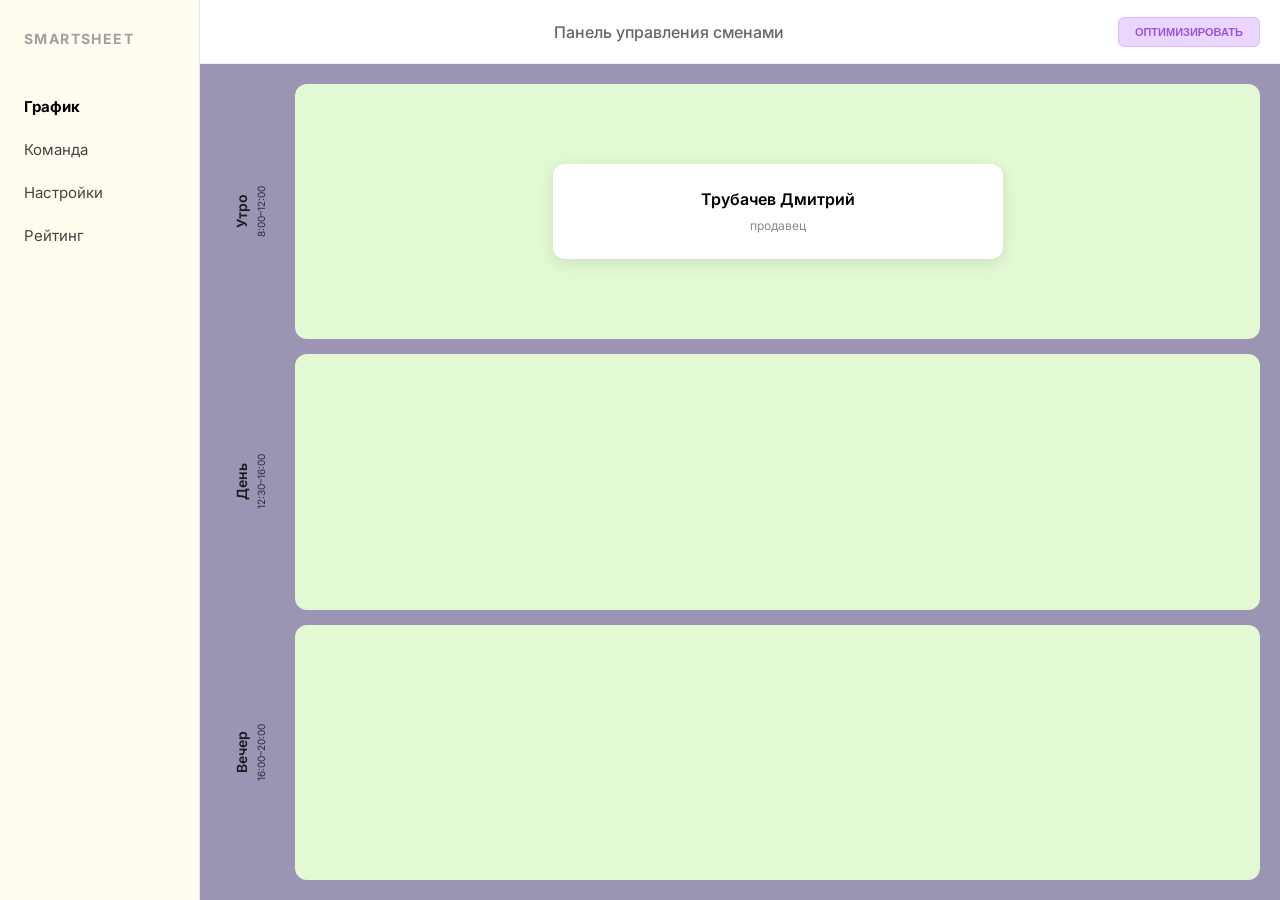
==== frontend/index.html @ 78002d1d "feat: added view for  manager" ====
<!DOCTYPE html>
<html lang="ru">
<head>
    <meta charset="UTF-8">
    <meta name="viewport" content="width=device-width, initial-scale=1.0">
    <title>SmartSheet</title>
    <link rel="preconnect" href="https://fonts.googleapis.com">
    <link rel="preconnect" href="https://fonts.gstatic.com" crossorigin>
    <link href="https://fonts.googleapis.com/css2?family=Inter:wght@400;500;700&display=swap" rel="stylesheet">
    <link rel="stylesheet" href="style.css">
</head>
<body>

    <div class="app-container">
        <aside class="sidebar" id="sidebar">
            <div class="logo">SMARTSHEET</div>
            <nav class="menu">
                <a href="#" class="active">График</a>
                <a href="#">Команда</a>
                <a href="#">Настройки</a>
                <a href="#">Рейтинг</a>
            </nav>
        </aside>

        <main class="main-content">
            <header class="header">
                <button class="hamburger" id="hamburger">
                    <span></span>
                    <span></span>
                    <span></span>
                </button>
                
                <h1 class="page-title">Панель управления сменами</h1>
                <button class="btn-optimize">ОПТИМИЗИРОВАТЬ</button>
            </header>

            <section class="board">
                <div class="shift-group">
                    <div class="time-column">
                        <div class="time-content">
                            <span class="shift-name">Утро</span>
                            <span class="shift-hours">8:00–12:00</span>
                        </div>
                    </div>
                    <div class="drop-area">
                        <div class="employee-card">
                            <span class="name">Трубачев Дмитрий</span>
                            <span class="role">продавец</span>
                        </div>
                    </div>
                </div>

                <div class="shift-group">
                    <div class="time-column">
                        <div class="time-content">
                            <span class="shift-name">День</span>
                            <span class="shift-hours">12:30–16:00</span>
                        </div>
                    </div>
                    <div class="drop-area"></div>
                </div>

                <div class="shift-group">
                    <div class="time-column">
                        <div class="time-content">
                            <span class="shift-name">Вечер</span>
                            <span class="shift-hours">16:00–20:00</span>
                        </div>
                    </div>
                    <div class="drop-area"></div>
                </div>
            </section>
        </main>
    </div>

    <script> 
    const hb = document.getElementById('hamburger');
    const sidebar = document.getElementById('sidebar');

    hb.addEventListener('click', (e) => {
    e.stopPropagation();
    sidebar.classList.toggle('open');
    
    // Делаем полоски прозрачными при открытии
    if (sidebar.classList.contains('open')) {
        hb.style.opacity = '0'; 
    } else {
        hb.style.opacity = '1';
    }
});

// Закрываем меню и возвращаем полоски при клике на сайдбар
    sidebar.addEventListener('click', () => {
    sidebar.classList.remove('open');
    hb.style.opacity = '1';
});

// Закрытие при клике по контенту
document.addEventListener('click', (e) => {
    if (!sidebar.contains(e.target) && e.target !== hb) {
        sidebar.classList.remove('open');
        hb.style.opacity = '1';
    }
});
    </script>
</body>
</html>
---- frontend/style.css ----
/* ОБНУЛЕНИЕ */
* {
    box-sizing: border-box;
    margin: 0;
    padding: 0;
}

body {
    font-family: 'Inter', sans-serif;
    background-color: #fff;
    overflow: hidden; /* Чтобы не было лишних скроллов */
}

.app-container {
    display: flex;
    width: 100vw;
    height: 100vh;
}

/* SIDEBAR */
.sidebar {
    width: 200px;
    background-color: #FFFDEF;
    border-right: 1px solid #E5E5E5;
    padding: 30px 24px;
    flex-shrink: 0;
    z-index: 1000;
    transition: transform 0.3s ease-in-out;
}

.logo {
    font-weight: 700;
    font-size: 14px;
    color: #A0A0A0;
    margin-bottom: 50px;
    letter-spacing: 0.1em;
}

.menu a {
    display: block;
    text-decoration: none;
    color: #444;
    font-size: 15px;
    margin-bottom: 24px;
}

.menu a.active { font-weight: 700; color: #000; }

/* MAIN CONTENT */
.main-content {
    flex-grow: 1;
    display: flex;
    flex-direction: column;
    min-width: 0;
}

.header {
    height: 64px;
    display: flex;
    align-items: center;
    padding: 0 20px;
    border-bottom: 1px solid #F0F0F0;
    background: #fff;
    position: relative;
}

/* КНОПКА ГАМБУРГЕР */
.hamburger {
    display: none; /* Скрыта на ПК */
    flex-direction: column;
    gap: 4px;
    background: none;
    border: none;
    cursor: pointer;
    padding: 5px;
    z-index: 2000;
    transition: opacity 0.3s ease; /* Плавное исчезновение */
}

.hamburger span {
    width: 22px;
    height: 2px;
    background: #333;
}

.page-title {
    flex-grow: 1;
    text-align: center;
    font-size: 16px;
    font-weight: 500;
    color: #666;
}

.btn-optimize {
    background-color: #EBD6FF;
    color: #9B51E0;
    border: 1px solid #DDBBFF;
    border-radius: 6px;
    padding: 8px 16px;
    font-size: 11px;
    font-weight: 700;
    cursor: pointer;
    white-space: nowrap;
}

/* BOARD (Фиолетовая зона) */
.board {
    background-color: #9B94B3;
    flex-grow: 1;
    padding: 20px;
    display: flex;
    flex-direction: column;
    gap: 15px;
}

.shift-group {
    flex: 1;
    display: flex;
    gap: 15px;
}

.time-column {
    width: 60px;
    display: flex;
    justify-content: center;
    align-items: center;
    flex-shrink: 0;
}

.time-content {
    display: flex;
    flex-direction: column;
    align-items: center;
    gap: 5px;
    writing-mode: vertical-rl;
    transform: rotate(180deg);
}

.shift-name { font-size: 14px; font-weight: 600; color: #1a1a1a; }
.shift-hours { font-size: 10px; opacity: 0.7; }

/* DROP AREA */
.drop-area {
    flex-grow: 1;
    background-color: #E2F9D3;
    border-radius: 12px;
    padding: 15px;
    display: flex;
    align-items: center;
    justify-content: center;
}

/* КАРТОЧКА (ШИРОКАЯ КАК НА ФОТО) */
.employee-card {
    background: #FFFFFF;
    width: 100%;
    max-width: 450px;
    padding: 25px;
    border-radius: 12px;
    box-shadow: 0 4px 15px rgba(0,0,0,0.1);
    text-align: center;
}

.employee-card .name {
    display: block;
    font-size: 16px;
    font-weight: 600;
    margin-bottom: 5px;
}

.employee-card .role {
    font-size: 12px;
    color: #888;
}

/* МОБИЛКА */
@media (max-width: 768px) {
    .hamburger { display: flex; }

    .sidebar {
        position: fixed;
        left: 0; top: 0; bottom: 0;
        transform: translateX(-100%);
    }

    .sidebar.open { transform: translateX(0); }

    .page-title {
        font-size: 13px;
        text-align: center;
        margin: 0 10px;
    }

    .btn-optimize {
        padding: 6px 10px;
        font-size: 10px;
    }

    .board { padding: 10px; }
    .employee-card { max-width: 280px; }
}
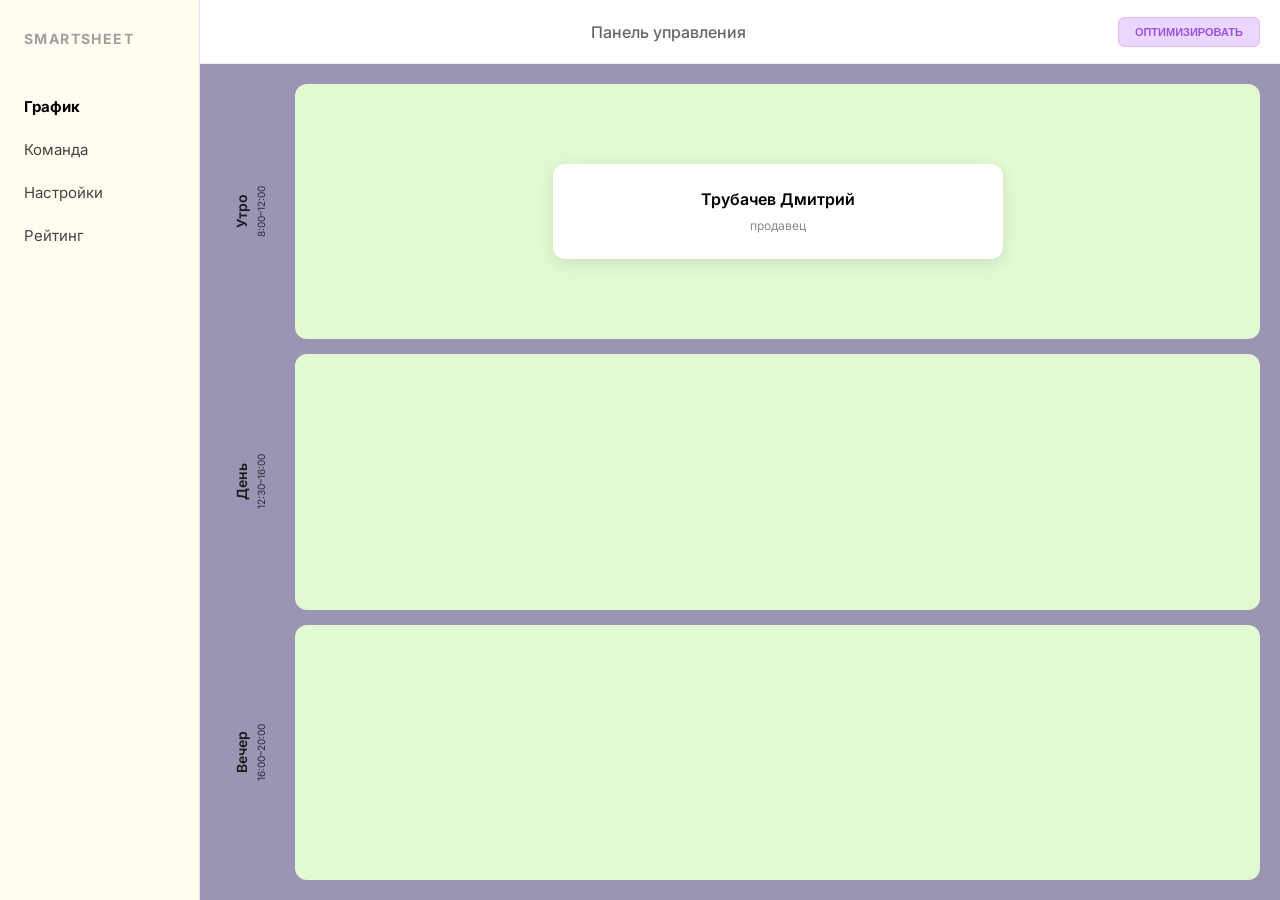
==== commit 7b768b81: "feat: added new function in main menu" ====
--- a/frontend/index.html
+++ b/frontend/index.html
@@ -14,11 +14,11 @@
     <div class="app-container">
         <aside class="sidebar" id="sidebar">
             <div class="logo">SMARTSHEET</div>
-            <nav class="menu">
-                <a href="#" class="active">График</a>
-                <a href="#">Команда</a>
-                <a href="#">Настройки</a>
-                <a href="#">Рейтинг</a>
+            <nav class="menu" id="main-menu">
+                <a href="#" class="menu-link active" data-section="board">График</a>
+                <a href="#" class="menu-link" data-section="team">Команда</a>
+                <a href="#" class="menu-link" data-section="settings">Настройки</a>
+                <a href="#" class="menu-link" data-section="rating">Рейтинг</a>
             </nav>
         </aside>
 
@@ -29,12 +29,11 @@
                     <span></span>
                     <span></span>
                 </button>
-                
-                <h1 class="page-title">Панель управления сменами</h1>
+                <h1 class="page-title" id="header-title">Панель управления</h1>
                 <button class="btn-optimize">ОПТИМИЗИРОВАТЬ</button>
             </header>
 
-            <section class="board">
+            <section class="board content-section active" id="board">
                 <div class="shift-group">
                     <div class="time-column">
                         <div class="time-content">
@@ -49,59 +48,85 @@
                         </div>
                     </div>
                 </div>
-
                 <div class="shift-group">
-                    <div class="time-column">
-                        <div class="time-content">
-                            <span class="shift-name">День</span>
-                            <span class="shift-hours">12:30–16:00</span>
-                        </div>
-                    </div>
+                    <div class="time-column"><div class="time-content"><span class="shift-name">День</span><span class="shift-hours">12:30–16:00</span></div></div>
                     <div class="drop-area"></div>
                 </div>
-
                 <div class="shift-group">
-                    <div class="time-column">
-                        <div class="time-content">
-                            <span class="shift-name">Вечер</span>
-                            <span class="shift-hours">16:00–20:00</span>
-                        </div>
-                    </div>
+                    <div class="time-column"><div class="time-content"><span class="shift-name">Вечер</span><span class="shift-hours">16:00–20:00</span></div></div>
                     <div class="drop-area"></div>
                 </div>
             </section>
+
+            <section class="content-section" id="team">
+                <div class="placeholder-content">
+                    <h2>Список команды</h2>
+                    <p>Здесь будет список всех сотрудников и их статусы.</p>
+                </div>
+            </section>
+
+            <section class="content-section" id="settings">
+                <div class="placeholder-content">
+                    <h2>Настройки системы</h2>
+                    <p>Настройка графиков, уведомлений и прав доступа.</p>
+                </div>
+            </section>
+
+            <section class="content-section" id="rating">
+                <div class="placeholder-content">
+                    <h2>Рейтинг сотрудников</h2>
+                    <p>Аналитика эффективности и выполнения планов.</p>
+                </div>
+            </section>
+
         </main>
     </div>
 
     <script> 
-    const hb = document.getElementById('hamburger');
-    const sidebar = document.getElementById('sidebar');
+        const hb = document.getElementById('hamburger');
+        const sidebar = document.getElementById('sidebar');
+        const menuLinks = document.querySelectorAll('.menu-link');
+        const sections = document.querySelectorAll('.content-section');
+        const headerTitle = document.getElementById('header-title');
 
-    hb.addEventListener('click', (e) => {
-    e.stopPropagation();
-    sidebar.classList.toggle('open');
-    
-    // Делаем полоски прозрачными при открытии
-    if (sidebar.classList.contains('open')) {
-        hb.style.opacity = '0'; 
-    } else {
-        hb.style.opacity = '1';
-    }
-});
+        // Переключение разделов
+        menuLinks.forEach(link => {
+            link.addEventListener('click', (e) => {
+                e.preventDefault();
+                
+                // Убираем активный класс у ссылок и секций
+                menuLinks.forEach(l => l.classList.remove('active'));
+                sections.forEach(s => s.classList.remove('active'));
 
-// Закрываем меню и возвращаем полоски при клике на сайдбар
-    sidebar.addEventListener('click', () => {
-    sidebar.classList.remove('open');
-    hb.style.opacity = '1';
-});
+                // Добавляем активный класс нажатой ссылке
+                link.classList.add('active');
 
-// Закрытие при клике по контенту
-document.addEventListener('click', (e) => {
-    if (!sidebar.contains(e.target) && e.target !== hb) {
-        sidebar.classList.remove('open');
-        hb.style.opacity = '1';
-    }
-});
+                // Показываем нужную секцию
+                const sectionId = link.getAttribute('data-section');
+                document.getElementById(sectionId).classList.add('active');
+
+                // Меняем заголовок
+                headerTitle.textContent = link.textContent;
+
+                // Закрываем мобильное меню
+                sidebar.classList.remove('open');
+                hb.style.opacity = '1';
+            });
+        });
+
+        // Логика гамбургера
+        hb.addEventListener('click', (e) => {
+            e.stopPropagation();
+            sidebar.classList.toggle('open');
+            hb.style.opacity = sidebar.classList.contains('open') ? '0' : '1';
+        });
+
+        document.addEventListener('click', (e) => {
+            if (!sidebar.contains(e.target) && e.target !== hb) {
+                sidebar.classList.remove('open');
+                hb.style.opacity = '1';
+            }
+        });
     </script>
 </body>
 </html>
--- a/frontend/style.css
+++ b/frontend/style.css
@@ -8,7 +8,7 @@
 body {
     font-family: 'Inter', sans-serif;
     background-color: #fff;
-    overflow: hidden; /* Чтобы не было лишних скроллов */
+    overflow: hidden;
 }
 
 .app-container {
@@ -42,6 +42,7 @@
     color: #444;
     font-size: 15px;
     margin-bottom: 24px;
+    cursor: pointer;
 }
 
 .menu a.active { font-weight: 700; color: #000; }
@@ -52,6 +53,18 @@
     display: flex;
     flex-direction: column;
     min-width: 0;
+    position: relative;
+}
+
+/* Управление видимостью секций */
+.content-section {
+    display: none; /* Скрыто по умолчанию */
+    flex-grow: 1;
+    flex-direction: column;
+}
+
+.content-section.active {
+    display: flex; /* Показываем активную */
 }
 
 .header {
@@ -66,7 +79,7 @@
 
 /* КНОПКА ГАМБУРГЕР */
 .hamburger {
-    display: none; /* Скрыта на ПК */
+    display: none;
     flex-direction: column;
     gap: 4px;
     background: none;
@@ -74,7 +87,7 @@
     cursor: pointer;
     padding: 5px;
     z-index: 2000;
-    transition: opacity 0.3s ease; /* Плавное исчезновение */
+    transition: opacity 0.3s ease;
 }
 
 .hamburger span {
@@ -103,99 +116,45 @@
     white-space: nowrap;
 }
 
-/* BOARD (Фиолетовая зона) */
-.board {
+/* BOARD / SECTIONS */
+.board, #team, #settings, #rating {
     background-color: #9B94B3;
-    flex-grow: 1;
     padding: 20px;
-    display: flex;
-    flex-direction: column;
     gap: 15px;
 }
 
-.shift-group {
-    flex: 1;
-    display: flex;
-    gap: 15px;
-}
-
-.time-column {
-    width: 60px;
-    display: flex;
-    justify-content: center;
-    align-items: center;
-    flex-shrink: 0;
-}
-
-.time-content {
+/* Стили для пустых разделов */
+.placeholder-content {
+    background: rgba(255, 255, 255, 0.1);
+    border: 2px dashed rgba(255, 255, 255, 0.3);
+    border-radius: 12px;
+    flex-grow: 1;
     display: flex;
     flex-direction: column;
     align-items: center;
-    gap: 5px;
-    writing-mode: vertical-rl;
-    transform: rotate(180deg);
+    justify-content: center;
+    color: #fff;
+    text-align: center;
 }
 
+.shift-group { flex: 1; display: flex; gap: 15px; }
+.time-column { width: 60px; display: flex; justify-content: center; align-items: center; flex-shrink: 0; }
+.time-content { display: flex; flex-direction: column; align-items: center; gap: 5px; writing-mode: vertical-rl; transform: rotate(180deg); }
 .shift-name { font-size: 14px; font-weight: 600; color: #1a1a1a; }
 .shift-hours { font-size: 10px; opacity: 0.7; }
 
-/* DROP AREA */
-.drop-area {
-    flex-grow: 1;
-    background-color: #E2F9D3;
-    border-radius: 12px;
-    padding: 15px;
-    display: flex;
-    align-items: center;
-    justify-content: center;
-}
-
-/* КАРТОЧКА (ШИРОКАЯ КАК НА ФОТО) */
-.employee-card {
-    background: #FFFFFF;
-    width: 100%;
-    max-width: 450px;
-    padding: 25px;
-    border-radius: 12px;
-    box-shadow: 0 4px 15px rgba(0,0,0,0.1);
-    text-align: center;
-}
-
-.employee-card .name {
-    display: block;
-    font-size: 16px;
-    font-weight: 600;
-    margin-bottom: 5px;
-}
-
-.employee-card .role {
-    font-size: 12px;
-    color: #888;
-}
+.drop-area { flex-grow: 1; background-color: #E2F9D3; border-radius: 12px; padding: 15px; display: flex; align-items: center; justify-content: center; }
+.employee-card { background: #FFFFFF; width: 100%; max-width: 450px; padding: 25px; border-radius: 12px; box-shadow: 0 4px 15px rgba(0,0,0,0.1); text-align: center; }
+.employee-card .name { display: block; font-size: 16px; font-weight: 600; margin-bottom: 5px; }
+.employee-card .role { font-size: 12px; color: #888; }
 
 /* МОБИЛКА */
 @media (max-width: 768px) {
     .hamburger { display: flex; }
-
-    .sidebar {
-        position: fixed;
-        left: 0; top: 0; bottom: 0;
-        transform: translateX(-100%);
-    }
-
+    .sidebar { position: fixed; left: 0; top: 0; bottom: 0; transform: translateX(-100%); }
     .sidebar.open { transform: translateX(0); }
-
-    .page-title {
-        font-size: 13px;
-        text-align: center;
-        margin: 0 10px;
-    }
-
-    .btn-optimize {
-        padding: 6px 10px;
-        font-size: 10px;
-    }
-
-    .board { padding: 10px; }
+    .page-title { font-size: 13px; text-align: center; margin: 0 10px; }
+    .btn-optimize { padding: 6px 10px; font-size: 10px; }
+    .board, #team, #settings, #rating { padding: 10px; }
     .employee-card { max-width: 280px; }
 }
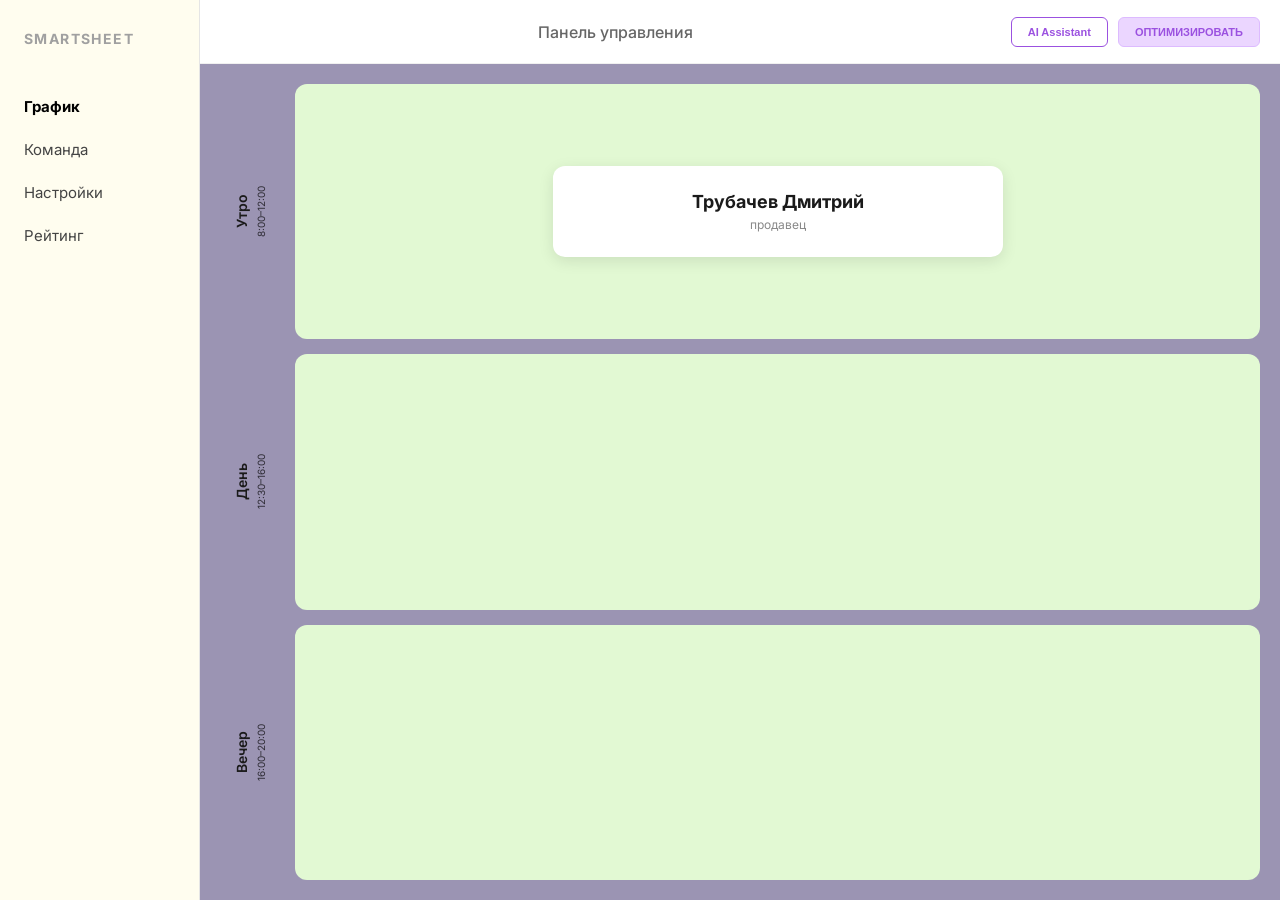
==== commit e64b1951: "feat: added AI asssistant, fixed bags" ====
--- a/frontend/index.html
+++ b/frontend/index.html
@@ -25,12 +25,13 @@
         <main class="main-content">
             <header class="header">
                 <button class="hamburger" id="hamburger">
-                    <span></span>
-                    <span></span>
-                    <span></span>
+                    <span></span><span></span><span></span>
                 </button>
                 <h1 class="page-title" id="header-title">Панель управления</h1>
-                <button class="btn-optimize">ОПТИМИЗИРОВАТЬ</button>
+                <div class="header-actions">
+                    <button class="btn-assistant" id="open-ai-chat">AI Assistant</button>
+                    <button class="btn-optimize">ОПТИМИЗИРОВАТЬ</button>
+                </div>
             </header>
 
             <section class="board content-section active" id="board">
@@ -58,28 +59,29 @@
                 </div>
             </section>
 
-            <section class="content-section" id="team">
-                <div class="placeholder-content">
-                    <h2>Список команды</h2>
-                    <p>Здесь будет список всех сотрудников и их статусы.</p>
+            <section class="content-section" id="team"><div class="placeholder-content"><h2>Команда</h2></div></section>
+            <section class="content-section" id="settings"><div class="placeholder-content"><h2>Настройки</h2></div></section>
+            <section class="content-section" id="rating"><div class="placeholder-content"><h2>Рейтинг</h2></div></section>
+        </main>
+    </div>
+
+    <div class="chat-overlay" id="ai-chat-overlay">
+        <div class="chat-window">
+            <div class="chat-header">
+                <div class="chat-header-info">
+                    <div class="ai-status-dot"></div>
+                    <span class="chat-title">Smart Assistant</span>
                 </div>
-            </section>
-
-            <section class="content-section" id="settings">
-                <div class="placeholder-content">
-                    <h2>Настройки системы</h2>
-                    <p>Настройка графиков, уведомлений и прав доступа.</p>
-                </div>
-            </section>
-
-            <section class="content-section" id="rating">
-                <div class="placeholder-content">
-                    <h2>Рейтинг сотрудников</h2>
-                    <p>Аналитика эффективности и выполнения планов.</p>
-                </div>
-            </section>
-
-        </main>
+                <button id="close-chat" class="chat-close-btn">×</button>
+            </div>
+            <div class="chat-messages" id="chat-messages">
+                <div class="msg bot">Привет! Я твой интеллектуальный помощник SmartSheet. Чем я могу помочь тебе сегодня?</div>
+            </div>
+            <div class="chat-input-area">
+                <input type="text" id="user-input" placeholder="Спросите что угодно...">
+                <button id="send-btn">➤</button>
+            </div>
+        </div>
     </div>
 
     <script> 
@@ -89,32 +91,30 @@
         const sections = document.querySelectorAll('.content-section');
         const headerTitle = document.getElementById('header-title');
 
+        // Чат элементы
+        const chatOverlay = document.getElementById('ai-chat-overlay');
+        const openChatBtn = document.getElementById('open-ai-chat');
+        const closeChatBtn = document.getElementById('close-chat');
+        const sendBtn = document.getElementById('send-btn');
+        const userInput = document.getElementById('user-input');
+        const chatMessages = document.getElementById('chat-messages');
+
         // Переключение разделов
         menuLinks.forEach(link => {
             link.addEventListener('click', (e) => {
                 e.preventDefault();
-                
-                // Убираем активный класс у ссылок и секций
                 menuLinks.forEach(l => l.classList.remove('active'));
                 sections.forEach(s => s.classList.remove('active'));
-
-                // Добавляем активный класс нажатой ссылке
                 link.classList.add('active');
-
-                // Показываем нужную секцию
                 const sectionId = link.getAttribute('data-section');
                 document.getElementById(sectionId).classList.add('active');
-
-                // Меняем заголовок
                 headerTitle.textContent = link.textContent;
-
-                // Закрываем мобильное меню
                 sidebar.classList.remove('open');
                 hb.style.opacity = '1';
             });
         });
 
-        // Логика гамбургера
+        // Гамбургер
         hb.addEventListener('click', (e) => {
             e.stopPropagation();
             sidebar.classList.toggle('open');
@@ -127,6 +127,38 @@
                 hb.style.opacity = '1';
             }
         });
+
+        // ЛОГИКА АССИСТЕНТА
+        openChatBtn.onclick = () => chatOverlay.classList.add('show');
+        closeChatBtn.onclick = () => chatOverlay.classList.remove('show');
+        
+        chatOverlay.onclick = (e) => {
+            if (e.target === chatOverlay) chatOverlay.classList.remove('show');
+        };
+
+        function addMessage(text, type) {
+            const msg = document.createElement('div');
+            msg.className = `msg ${type}`;
+            msg.textContent = text;
+            chatMessages.appendChild(msg);
+            chatMessages.scrollTop = chatMessages.scrollHeight;
+        }
+
+        sendBtn.onclick = () => {
+            const text = userInput.value.trim();
+            if (!text) return;
+
+            addMessage(text, 'user');
+            userInput.value = '';
+
+            setTimeout(() => {
+                addMessage("Я анализирую ваш запрос... Как я могу оптимизировать вашу работу в SmartSheet?", "bot");
+            }, 1000);
+        };
+
+        userInput.addEventListener('keypress', (e) => {
+            if (e.key === 'Enter') sendBtn.click();
+        });
     </script>
 </body>
 </html>
--- a/frontend/style.css
+++ b/frontend/style.css
@@ -1,160 +1,100 @@
 /* ОБНУЛЕНИЕ */
-* {
-    box-sizing: border-box;
-    margin: 0;
-    padding: 0;
-}
-
-body {
-    font-family: 'Inter', sans-serif;
-    background-color: #fff;
-    overflow: hidden;
-}
-
-.app-container {
-    display: flex;
-    width: 100vw;
-    height: 100vh;
-}
+* { box-sizing: border-box; margin: 0; padding: 0; }
+body { font-family: 'Inter', sans-serif; background-color: #fff; overflow: hidden; }
+.app-container { display: flex; width: 100vw; height: 100vh; }
 
 /* SIDEBAR */
 .sidebar {
-    width: 200px;
-    background-color: #FFFDEF;
-    border-right: 1px solid #E5E5E5;
-    padding: 30px 24px;
-    flex-shrink: 0;
-    z-index: 1000;
-    transition: transform 0.3s ease-in-out;
+    width: 200px; background-color: #FFFDEF; border-right: 1px solid #E5E5E5;
+    padding: 30px 24px; flex-shrink: 0; z-index: 1000; transition: transform 0.3s ease;
 }
-
-.logo {
-    font-weight: 700;
-    font-size: 14px;
-    color: #A0A0A0;
-    margin-bottom: 50px;
-    letter-spacing: 0.1em;
-}
-
-.menu a {
-    display: block;
-    text-decoration: none;
-    color: #444;
-    font-size: 15px;
-    margin-bottom: 24px;
-    cursor: pointer;
-}
-
+.sidebar.open { transform: translateX(0) !important; }
+.logo { font-weight: 700; font-size: 14px; color: #A0A0A0; margin-bottom: 50px; letter-spacing: 0.1em; }
+.menu a { display: block; text-decoration: none; color: #444; font-size: 15px; margin-bottom: 24px; cursor: pointer; }
 .menu a.active { font-weight: 700; color: #000; }
 
 /* MAIN CONTENT */
-.main-content {
-    flex-grow: 1;
-    display: flex;
-    flex-direction: column;
-    min-width: 0;
-    position: relative;
-}
+.main-content { flex-grow: 1; display: flex; flex-direction: column; min-width: 0; position: relative; }
+.header { height: 64px; display: flex; align-items: center; padding: 0 20px; border-bottom: 1px solid #F0F0F0; background: #fff; }
+.header-actions { display: flex; gap: 10px; }
 
-/* Управление видимостью секций */
-.content-section {
-    display: none; /* Скрыто по умолчанию */
-    flex-grow: 1;
-    flex-direction: column;
-}
+.hamburger { display: none; flex-direction: column; gap: 4px; background: none; border: none; cursor: pointer; z-index: 2000; }
+.hamburger span { width: 22px; height: 2px; background: #333; }
 
-.content-section.active {
-    display: flex; /* Показываем активную */
-}
+.page-title { flex-grow: 1; text-align: center; font-size: 16px; font-weight: 500; color: #666; }
 
-.header {
-    height: 64px;
-    display: flex;
-    align-items: center;
-    padding: 0 20px;
-    border-bottom: 1px solid #F0F0F0;
-    background: #fff;
-    position: relative;
-}
+.btn-optimize { background: #EBD6FF; color: #9B51E0; border: 1px solid #DDBBFF; border-radius: 6px; padding: 8px 16px; font-size: 11px; font-weight: 700; cursor: pointer; }
+.btn-assistant { background: #fff; color: #9B51E0; border: 1px solid #9B51E0; border-radius: 6px; padding: 8px 16px; font-size: 11px; font-weight: 700; cursor: pointer; }
 
-/* КНОПКА ГАМБУРГЕР */
-.hamburger {
-    display: none;
-    flex-direction: column;
-    gap: 4px;
-    background: none;
-    border: none;
-    cursor: pointer;
-    padding: 5px;
-    z-index: 2000;
-    transition: opacity 0.3s ease;
-}
-
-.hamburger span {
-    width: 22px;
-    height: 2px;
-    background: #333;
-}
-
-.page-title {
-    flex-grow: 1;
-    text-align: center;
-    font-size: 16px;
-    font-weight: 500;
-    color: #666;
-}
-
-.btn-optimize {
-    background-color: #EBD6FF;
-    color: #9B51E0;
-    border: 1px solid #DDBBFF;
-    border-radius: 6px;
-    padding: 8px 16px;
-    font-size: 11px;
-    font-weight: 700;
-    cursor: pointer;
-    white-space: nowrap;
-}
-
-/* BOARD / SECTIONS */
-.board, #team, #settings, #rating {
-    background-color: #9B94B3;
-    padding: 20px;
-    gap: 15px;
-}
-
-/* Стили для пустых разделов */
-.placeholder-content {
-    background: rgba(255, 255, 255, 0.1);
-    border: 2px dashed rgba(255, 255, 255, 0.3);
-    border-radius: 12px;
-    flex-grow: 1;
-    display: flex;
-    flex-direction: column;
-    align-items: center;
-    justify-content: center;
-    color: #fff;
-    text-align: center;
-}
+/* SECTIONS */
+.content-section { display: none; flex-grow: 1; background-color: #9B94B3; padding: 20px; gap: 15px; }
+.content-section.active { display: flex; flex-direction: column; }
+.placeholder-content { background: rgba(255,255,255,0.1); border: 2px dashed rgba(255,255,255,0.3); border-radius: 12px; flex-grow: 1; display: flex; align-items: center; justify-content: center; color: #fff; }
 
 .shift-group { flex: 1; display: flex; gap: 15px; }
 .time-column { width: 60px; display: flex; justify-content: center; align-items: center; flex-shrink: 0; }
 .time-content { display: flex; flex-direction: column; align-items: center; gap: 5px; writing-mode: vertical-rl; transform: rotate(180deg); }
 .shift-name { font-size: 14px; font-weight: 600; color: #1a1a1a; }
 .shift-hours { font-size: 10px; opacity: 0.7; }
+.drop-area { flex-grow: 1; background-color: #E2F9D3; border-radius: 12px; padding: 15px; display: flex; align-items: center; justify-content: center; }
+.employee-card { 
+    background: #FFFFFF; 
+    width: 100%; 
+    max-width: 450px; 
+    padding: 25px; 
+    border-radius: 12px; 
+    box-shadow: 0 4px 15px rgba(0,0,0,0.1); 
+    text-align: center;
+    /* Добавляем флекс для надежного выравнивания по вертикали */
+    display: flex;
+    flex-direction: column;
+    justify-content: center;
+    align-items: center;
+    gap: 5px; /* Отступ между ФИ и ролью */
+}
 
-.drop-area { flex-grow: 1; background-color: #E2F9D3; border-radius: 12px; padding: 15px; display: flex; align-items: center; justify-content: center; }
-.employee-card { background: #FFFFFF; width: 100%; max-width: 450px; padding: 25px; border-radius: 12px; box-shadow: 0 4px 15px rgba(0,0,0,0.1); text-align: center; }
-.employee-card .name { display: block; font-size: 16px; font-weight: 600; margin-bottom: 5px; }
-.employee-card .role { font-size: 12px; color: #888; }
+.employee-card .name { 
+    display: block; 
+    font-size: 18px; /* Чуть увеличил для акцента */
+    font-weight: 700; 
+    color: #1a1a1a;
+}
 
-/* МОБИЛКА */
+.employee-card .role { 
+    display: block;
+    font-size: 12px; 
+    color: #888; 
+    text-transform: lowercase; /* Если хочешь, чтобы всегда было маленькими */
+}
+/* SMART ASSISTANT CHAT */
+.chat-overlay { position: fixed; inset: 0; background: rgba(0,0,0,0.4); display: none; align-items: flex-end; justify-content: flex-end; z-index: 3000; padding: 20px; }
+.chat-overlay.show { display: flex; }
+
+.chat-window { 
+    background: #fff; width: 380px; height: 500px; border-radius: 16px; 
+    display: flex; flex-direction: column; overflow: hidden; box-shadow: 0 10px 40px rgba(0,0,0,0.2); 
+}
+
+.chat-header { padding: 15px 20px; background: #fff; border-bottom: 1px solid #eee; display: flex; justify-content: space-between; align-items: center; }
+.chat-header-info { display: flex; align-items: center; gap: 8px; }
+.ai-status-dot { width: 8px; height: 8px; background: #27ae60; border-radius: 50%; }
+.chat-title { font-weight: 700; font-size: 14px; color: #333; }
+.chat-close-btn { background: none; border: none; font-size: 24px; color: #ccc; cursor: pointer; }
+
+.chat-messages { flex-grow: 1; padding: 20px; overflow-y: auto; background: #f9f9f9; display: flex; flex-direction: column; gap: 12px; }
+.msg { padding: 10px 14px; border-radius: 12px; font-size: 13px; line-height: 1.5; max-width: 85%; }
+.msg.bot { background: #fff; align-self: flex-start; border: 1px solid #eee; color: #444; }
+.msg.user { background: #9B51E0; color: #fff; align-self: flex-end; }
+
+.chat-input-area { padding: 15px; background: #fff; border-top: 1px solid #eee; display: flex; gap: 8px; }
+.chat-input-area input { flex: 1; border: 1px solid #eee; padding: 10px; border-radius: 8px; outline: none; font-size: 13px; }
+.chat-input-area button { background: #9B51E0; color: #fff; border: none; padding: 0 15px; border-radius: 8px; cursor: pointer; }
+
+/* MOBILE */
 @media (max-width: 768px) {
     .hamburger { display: flex; }
-    .sidebar { position: fixed; left: 0; top: 0; bottom: 0; transform: translateX(-100%); }
-    .sidebar.open { transform: translateX(0); }
-    .page-title { font-size: 13px; text-align: center; margin: 0 10px; }
-    .btn-optimize { padding: 6px 10px; font-size: 10px; }
-    .board, #team, #settings, #rating { padding: 10px; }
-    .employee-card { max-width: 280px; }
+    .sidebar { position: fixed; transform: translateX(-100%); }
+    .chat-window { width: 100%; height: 70vh; }
+    .chat-overlay { padding: 0; }
+    .chat-window { border-radius: 16px 16px 0 0; }
 }
